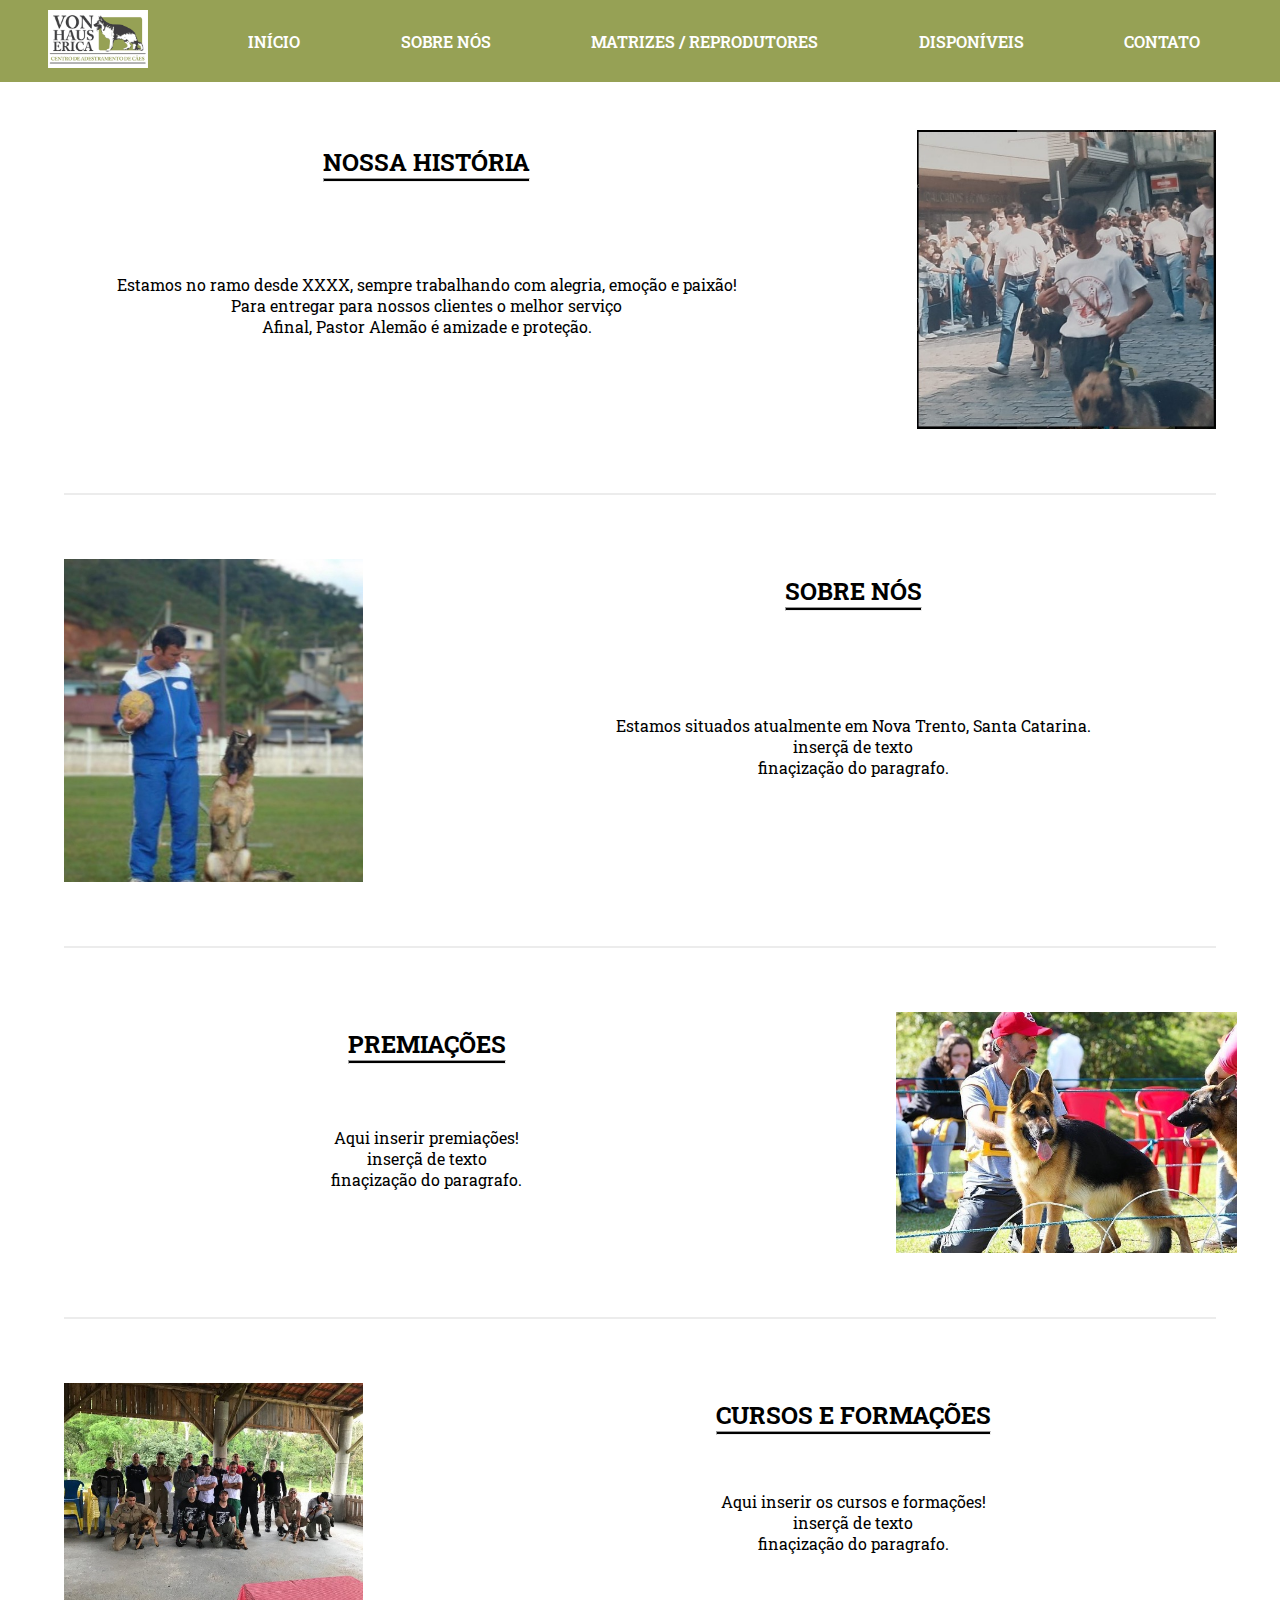
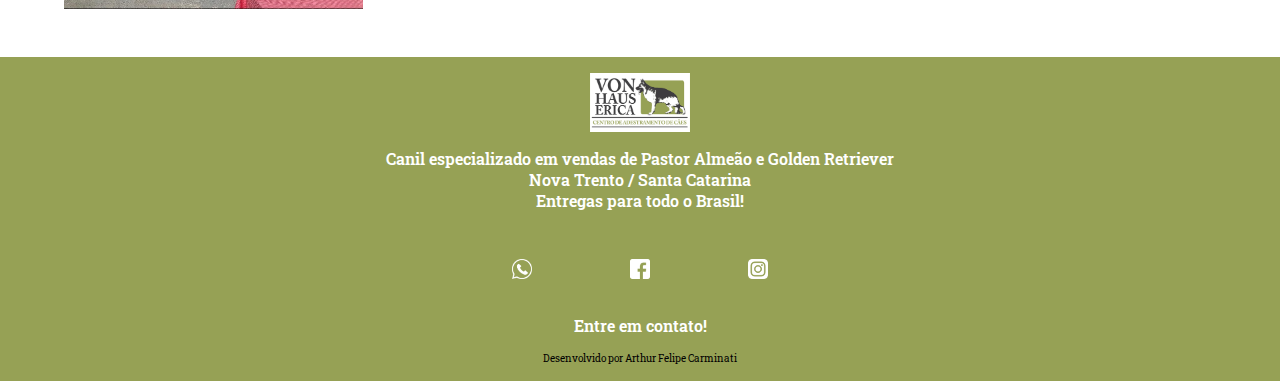
==== assets/views/about.html @ b2eb40a7 "atualização botao das sub paginas (mobile)" ====
<!DOCTYPE html>
<html lang="pt-br">
<head>
    <meta charset="UTF-8">
    <meta http-equiv="X-UA-Compatible" content="IE=edge">
    <meta name="viewport" content="width=device-width, initial-scale=1.0">
    <title>Sobre Nós - Canil Von Haus Erica</title>
    <link rel="icon" type="image/png" href="/assets/img/IconeLogoCanil.png"/>
    <link rel="stylesheet" type="text/css" href="../styles/header.css" />
    <link rel="stylesheet" type="text/css" href="../styles/footer.css" />
    <link rel="stylesheet" type="text/css" href="../styles/main.css" />

</head>
<body>
    <!-- CABEÇALHO --> 
    <header>
        <div class="cabecalho">
            <ul class="cabecalho__items">
                <li><a href="/index.html"><img src="../img/LogoHeader.png" alt="Logo Canil"></a></li>
                <li><a href="/index.html">INÍCIO</a></li>
                <li><a href="about.html">SOBRE NÓS</a></li>
                <li><a href="matrizes.html">MATRIZES / REPRODUTORES</a></li>
                <li><a href="disponiveis.html">DISPONÍVEIS</a></li>
                <li><a href="contatos.html">CONTATO</a></li>
            </ul>
        </div>
        <div class="container">
            <label for="menu">
                <img src="/assets/img/menu_hamburguer.png" alt="menu hamburguer" class="container__imagem">
            </label>
            <input type="checkbox" id="menu" class="container__botao">
            <ul class="lista-menu">
                <li class="lista-menu__item"><a href="/index.html">INÍCIO</a></li>
                <li class="lista-menu__item"><a href="/assets/views/about.html">SOBRE NÓS</a></li>
                <li class="lista-menu__item"><a href="/assets/views/matrizes.html">MATRIZES / REPRODUTORES</a></li>
                <li class="lista-menu__item"><a href="/assets/views/disponiveis.html">DISPONÍVEIS</a></li>
                <li class="lista-menu__item"><a href="/assets/views/contatos.html">CONTATO</a></li>
            </ul>
        </div>
    </header>
    <main class="about">    
        <div class="about__historia about__mobile">
            <h2 class="about__historia__titulo about__mobile__titulo">
                NOSSA HISTÓRIA
                <hr class="sublinhado">
            </h2>
            <p class="about__historia__texto about__mobile__texto">
                Estamos no ramo desde XXXX, sempre trabalhando com alegria, emoção e paixão!
                <br>Para entregar para nossos clientes o melhor serviço
                <br>Afinal, Pastor Alemão é amizade e proteção.
            </p>
            <img src="/assets/img/historia.jpeg" alt="Desfile em Blumenau">
        </div>
        <hr class="linha">
        <div class="about__sobre about__mobile">
            <h2 class="about__sobre__titulo about__mobile__titulo">
                SOBRE NÓS
                <hr class="sublinhado">
            </h2>
            <p class="about__sobre__texto about__mobile__texto">
                Estamos situados atualmente em Nova Trento, Santa Catarina.
                <br>inserçã de texto
                <br>finaçização do paragrafo.
            </p>
            <img src="/assets/img/mira.jpeg" alt="Martiarca do Canil">
        </div>
        <hr class="linha">
        <div class="about__premios about__mobile">
            <h2 class="about__premios__titulo about__mobile__titulo">
                PREMIAÇÕES
                <hr class="sublinhado">
            </h2>
            <p class="about__premios__texto about__mobile__texto">
                Aqui inserir premiações!
                <br>inserçã de texto
                <br>finaçização do paragrafo.
            </p>
            <img src="/assets/img/exposicao.jpeg" alt="Exposição de Cães">
        </div>
        <hr class="linha">
        <div class="about__formacao about__mobile">
            <h2 class="about__formacao__titulo about__mobile__titulo">
                    CURSOS E FORMAÇÕES
                    <hr class="sublinhado">
            </h2>
            <p class="about__formacao__texto about__mobile__texto">
                Aqui inserir os cursos e formações!
                <br>inserçã de texto
                <br>finaçização do paragrafo.
            </p>
            <img src="/assets/img/foramcao.jpeg" alt="Formação com a polícia">
        </div>
    </main>
    <footer class="rodape">
        <img class="rodape__logo" src="../img/LogoHeader.png" alt="Logo do Canil">
        <div class="rodape__texto">
            <p>Canil especializado em vendas de Pastor Almeão e Golden Retriever</p>
            <p>Nova Trento / Santa Catarina</p>
            <p>Entregas para todo o Brasil!</p>
        </div>
        <div>
            <ul class="rodape__contatos">
                <li><a href="https://wa.me/5547999144707"><img src="/assets/img/whatsIconWhite.png" alt="Icone WhatsApp"></a></li>
                <li><a href="https://www.facebook.com/profile.php?id=100046358114663"><img src="/assets/img/faceIconWhite.png" alt="Icone Facebook"></a></li>
                <li><a href="https://www.instagram.com/canilvonhaus_erica/"><img src="/assets/img/instaIconWhite.png" alt="Icone Facebook"></a></li>
            </ul>
        </div>
        <p class="rodape__texto">
            Entre em contato!
        </p>
        <p class="rodape__texto__dev">
            Desenvolvido por Arthur Felipe Carminati
        </p>
    </footer>
</body>
</html>
---- assets/styles/header.css ----
:root{
    --verde: #96a155;
    --verde-escuro: #315318;
    --preto: #404042;
    --branco: #ffffff;
}

* {
    margin: 0;
    padding: 0;
    text-decoration: none;
  }

.cabecalho{
    background-color: var(--verde);
    padding: 10px 0;
}

.cabecalho a {
    color: var(--branco);
    transition: color 0.5s ease;
}

.cabecalho a:hover{
    color: var(--verde-escuro);
}

.cabecalho__items{
    display: flex;
    justify-content: space-between;
    list-style-type: none;
    align-items: center;
    padding-left: 3rem;
    padding-right: 5rem;
    font-weight: 600;
    
}
.cabecalho img{
    width: 100px;
    height: auto;
}

.container{
    display: none;
}

@media (max-width: 1050px) {
    .cabecalho{
        display: none;
    }

    .container__imagem{
        padding-left: 0.7rem;
        width: 7%;
    }

    .container{
        display: block;
        background-color: var(--verde);
        padding: 10px 0;
        display: flex;
        align-items: center;
        position: relative;
    }

    .lista-menu{
        display: none;
        list-style: none;
        position: absolute;
        top: 100%;
    }

    .container__botao{
        display: none;
    }

    .container__botao:checked ~ .lista-menu{
        display: block;
    }

    .container__botao:checked ~ .container__imagem{
        background-color: var(--verde-escuro);
    }

    .lista-menu__item{
        padding: 1em;
        background-color: var(--verde);
        color: var(--branco);
    }
}
---- assets/styles/footer.css ----
:root{
    --verde: #96a155;
    --verde-escuro: #315318;
    --preto: #404042;
    --branco: #ffffff;
}

* {
    margin: 0;
    padding: 0;
    text-decoration: none;
  }

footer{
    background-color: var(--verde);
}

.rodape__logo{
    width: 100px;
    height: auto;

    display: block;
    margin: 0 auto;
    padding: 1rem 0;
}

.rodape__texto{
    color: var(--branco);
    font-weight: 600;
    text-align: center;
    padding-bottom: 1rem;
}

.rodape__texto__dev{
    font-size: 10px;
    text-align: center;
    padding-bottom: 1rem;
}

.rodape__contatos{
    display: flex;
    list-style: none;
    justify-content: space-between;
    padding: 2rem 40%;
}

.rodape__contatos img{
    width: 20px;
}
---- assets/styles/main.css ----
@import url('https://fonts.googleapis.com/css2?family=Roboto+Slab:wght@100;200;300;400;500;600&display=swap');

:root{
    --verde: #96a155;
    --verde-escuro: #315318;
    --preto: #404042;
    --branco: #ffffff;
}

* {
    margin: 0;
    padding: 0;
    text-decoration: none;
    font-family: 'Roboto Slab', serif;
  }

  .linha{
    margin: 4rem;
    height: 2px;
    border-width: 0;
    background-color: var(--preto);
    opacity: 10%;

  }

  /*Slider*/
  

  .sublinhado{
    height: 2px;
    background-color: black;
  }

  /*Inicio*/ 
  .conteudo__inicio__titulo{
    text-align: center;
    padding-top: 3rem;
  }

  .conteudo__inicio__corpo{
    text-align: center;
    padding: 1rem 10%;
  }

  .conteudo__inicio__corpo__lista{
    list-style: none;
    padding-bottom: 1rem;
    display: grid;
    grid-template-columns: repeat(3, 1fr);
    grid-auto-rows: 100px;
    text-align: center;
  }

  /*Aba contatos*/
  .conteudo__contatos__titulo{
      text-align: center;
      padding-top: 3rem;
  }

  .conteudo__contatos__corpo{
    text-align: center;
    padding: 1rem 10%;
  }

  .contatos__layout{
    display: grid;
    grid-template-columns: 1fr 2fr;
    margin: 2rem 2rem;
    justify-items: center;
  }

  .lista__contatos{
    list-style: none;
    display: flex;
    flex-direction: column;
    text-align: center;
    justify-content: center;
  }

  .lista__contatos__item{
    margin: 2rem 1rem;
  }

  .conteudo__contatos__texto__mapa{
    text-align: center;
    grid-column: 2/3;
    margin-top: 1rem;
  }

  .lista__contatos img{
    width: 1.875rem;
  }

  /*Aba Sobre o Canil*/
  .about{
    margin: 3rem 0;
  }
  /*Historia*/
  .about__historia{
    display: grid;
    grid-template-columns: 2fr 1fr;
    justify-items: center;
    margin: 1rem 0;
  }

  .about__historia__titulo{
    grid-row: 1/2;
    padding-top: 1rem;
  }

  .about__historia__texto{
    grid-row: 2/3;
    width: 85%;
    text-align: center;
  }

  .about__historia img{
    grid-row: 1/3;
    width: 70%;
  }

  /*Sobre*/
  .about__sobre{
    display: grid;
    grid-template-columns: 1fr 2fr;
    justify-items: center;
    margin: 1rem 0;
  }

  .about__sobre__titulo{
    grid-row: 1/2;
    grid-column: 2/3;
    padding-top: 1rem;
  }

  .about__sobre__texto{
    grid-row: 2/3;
    grid-column: 2/3;
    width: 85%;
    text-align: center;
  }

  .about__sobre img{
    grid-column: 1/2;
    grid-row: 1/3;
    width: 70%;
  }

  /*Premios*/
  .about__premios{
    display: grid;
    grid-template-columns: 2fr 1fr;
    justify-items: center;
    margin: 1rem 0;
  }

  .about__premios__titulo{
    grid-row: 1/2;
    padding-top: 1rem;
  }

  .about__premios__texto{
    grid-row: 2/3;
    width: 85%;
    text-align: center;
  }

  .about__premios img{
    grid-row: 1/3;
    width: 80%;;
  }

  /*Formações*/
  .about__formacao{
    display: grid;
    grid-template-columns: 1fr 2fr;
    justify-items: center;
    margin: 1rem 0;
  }

  .about__formacao__titulo{
    grid-row: 1/2;
    grid-column: 2/3;
    padding-top: 1rem;
  }

  .about__formacao__texto{
    grid-row: 2/3;
    grid-column: 2/3;
    width: 85%;
    text-align: center;
  }

  .about__formacao img{
    grid-column: 1/2;
    grid-row: 1/3;
    width: 70%;
  } 

  /*Aba FIlhotes Disponiveis*/
  .disponiveis{
    margin: 2rem 4rem;
  }

  .disponiveis__titulo{
    display: flex;
    justify-content: center;
  }

  .disponiveis__lista{
    display: flex;
    justify-content: space-between;
    list-style: none;
  }

  /*Aba Matrizes e Reprodutores*/
  .matrizes{
    margin: 0 4rem;
  }

  .mostruario__titulo{
    display: flex;
    justify-content: center;
    align-items: center;
    padding-top: 4rem;
  }

  .mostruario__lista{
    list-style: none;
    display: flex;
    justify-content: space-between;
  }

  .mostruario__lista p{
    text-align: center;
    font-weight: 600;
  }

  .mostruario__lista img{
    display: flex;
    padding: 10px;
    transition: .5s; /* Animation */
    width: 300px;
    height: 250px;
    margin: 0 auto;
    justify-content: center;
  }

  .mostruario__lista img:hover {
    transform: scale(1.1); /* (150% zoom - Note: if the zoom is too large, it will go outside of the viewport) */
  }

  @media (max-width: 1050px) {

  .linha{
    margin-top: 2rem;
    margin-bottom: 0;
  }

  /*Matrizes*/
  .matrizes{
    margin: 0 1rem;
  }

  .mostruario__lista img{
    height:60%;
    width: 55%;
  }

  .mostruario__titulo{
    flex-direction: column;
    padding-bottom: 2rem;
  }
  .mostruario__lista{
    flex-direction: column;
  }

  .mostruario__lista li{
    padding-bottom: 2rem;
  }
  
  /*About*/
  .about{
    margin-top: 0;
    margin-bottom: 3rem;
  }
  /*About_Mobile*/
  .about__mobile{
    display: grid;
    grid-template-columns: 1fr;
    grid-template-rows: 100px 1fr auto;
    align-items: center;
    margin: 0;
  }

  .about__mobile__titulo{
    grid-column: 1/2;
    grid-row: 1/2;
    padding-top: 1rem;
  }

  .about__mobile__texto{
    padding-top: 1rem;
    grid-column: 1/2;
    grid-row: 3/4;
    width: 85%;
  }

  .about__mobile img{
    grid-column: 1/2;
    grid-row: 2/3;
    width: 45%;
  } 

  /*Contatos*/
  .contatos{
    margin-bottom: 2rem;
  }

  .contatos__layout{
    margin: 0;
    grid-template-columns: 1fr;
  }

  .lista__contatos{
    flex-direction: row;
    grid-template-rows: 1/2;
  }

  .conteudo__contatos__mapa{
    grid-template-rows: 2/3;
  }

  }
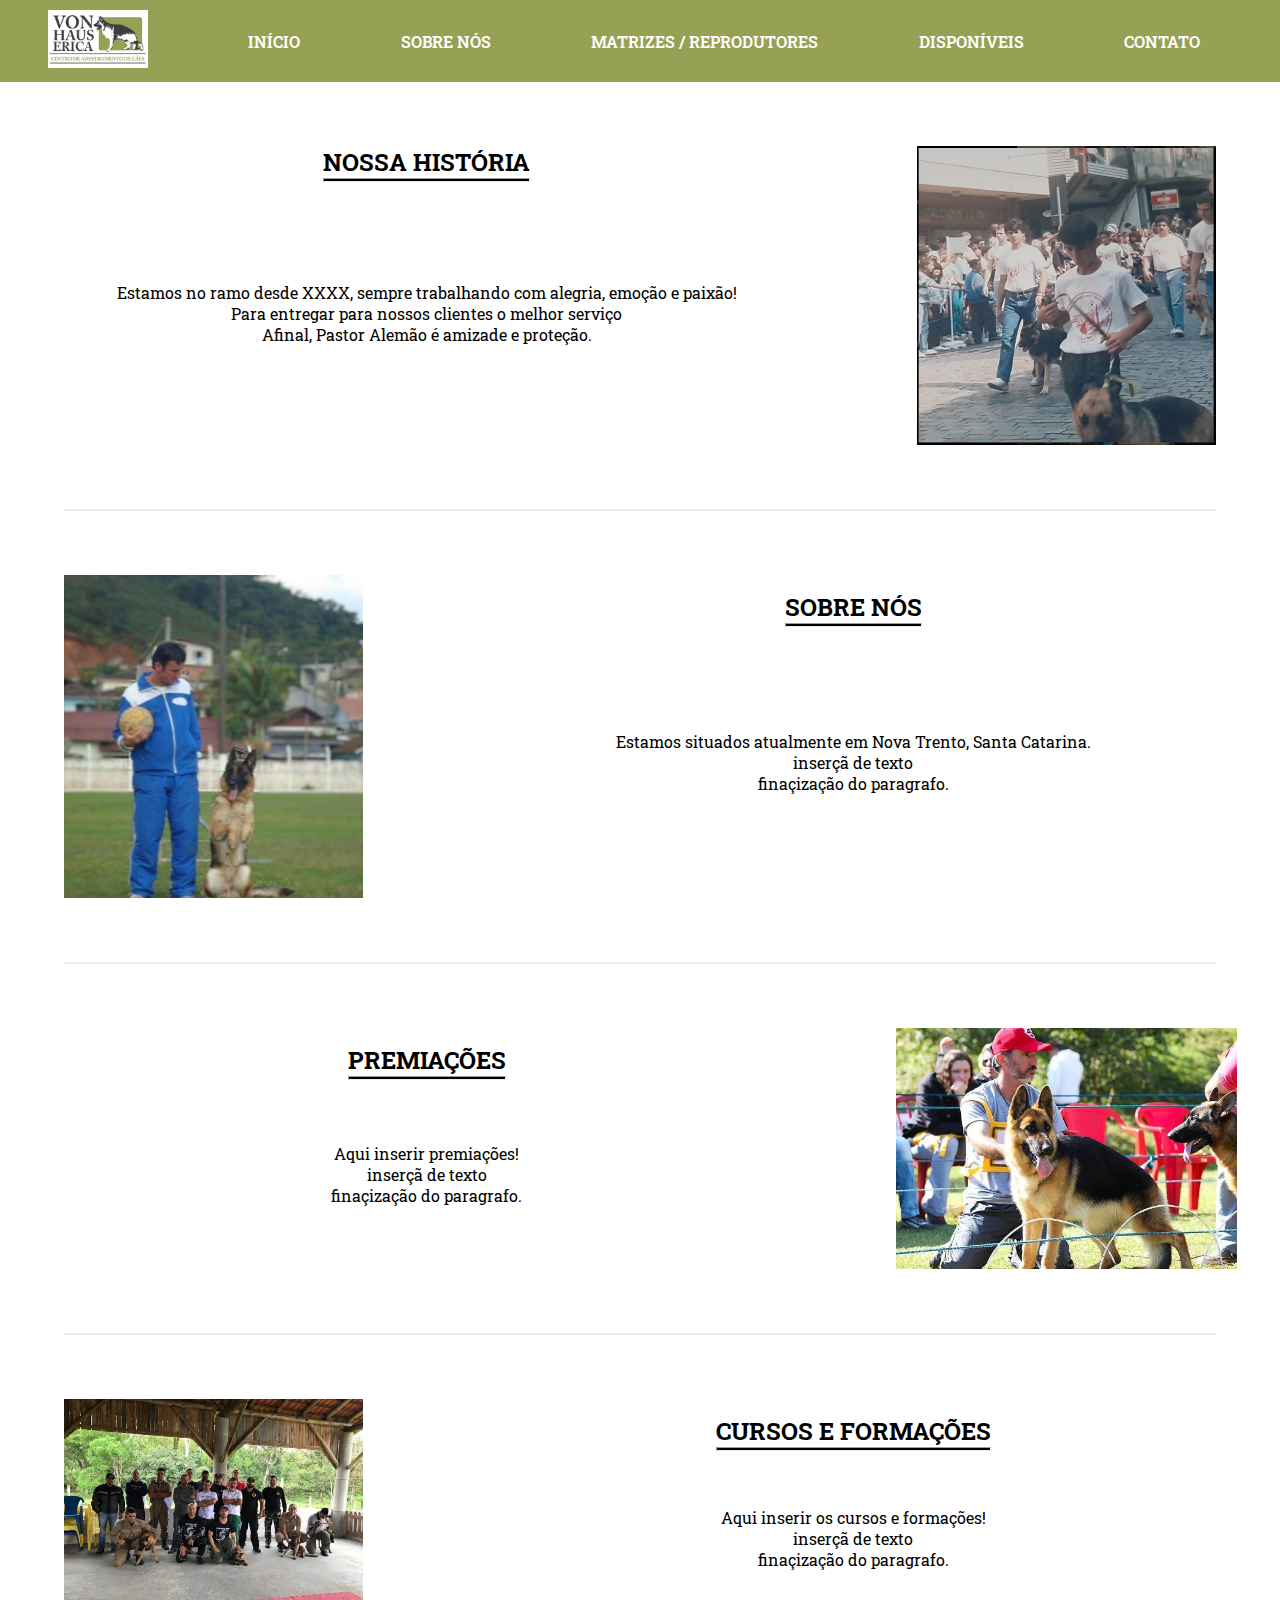
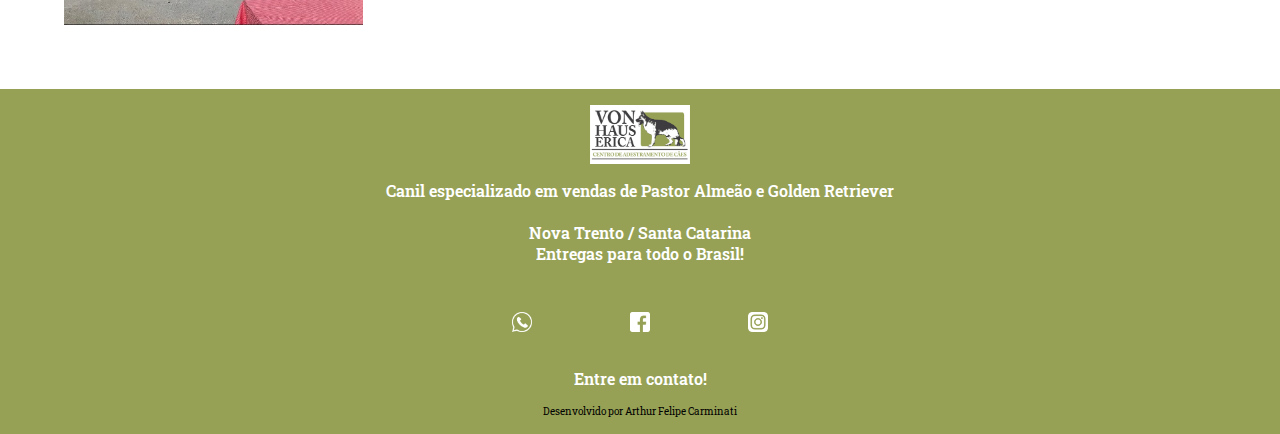
==== commit 6b8f7f0e: "Add files via upload" ====
--- a/assets/views/about.html
+++ b/assets/views/about.html
@@ -29,6 +29,8 @@
                 <img src="/assets/img/menu_hamburguer.png" alt="menu hamburguer" class="container__imagem">
             </label>
             <input type="checkbox" id="menu" class="container__botao">
+            <h1 class="container__titulo">CANIL VON HAUS ÉRICA</h1>
+            <img class="logo__mobile" src="/assets/img/IconeLogoCanil.png" alt="Logo Canil">
             <ul class="lista-menu">
                 <li class="lista-menu__item"><a href="/index.html">INÍCIO</a></li>
                 <li class="lista-menu__item"><a href="/assets/views/about.html">SOBRE NÓS</a></li>
@@ -95,6 +97,7 @@
         <img class="rodape__logo" src="../img/LogoHeader.png" alt="Logo do Canil">
         <div class="rodape__texto">
             <p>Canil especializado em vendas de Pastor Almeão e Golden Retriever</p>
+            <br>
             <p>Nova Trento / Santa Catarina</p>
             <p>Entregas para todo o Brasil!</p>
         </div>
--- a/assets/styles/header.css
+++ b/assets/styles/header.css
@@ -51,16 +51,32 @@
 
     .container__imagem{
         padding-left: 0.7rem;
-        width: 7%;
+        width: 28px;
+        height: 28px;
+    }
+
+    .container__titulo{
+        display: flex;
+        font-size: 100%;
+    }
+
+    .logo__mobile{
+        display: flex;
+        width: 10%;
+        margin-right: 0.5rem;
+        padding-right: 0.15rem;
+        background-color:var(--branco);
+        border-radius: 6px;
     }
 
     .container{
-        display: block;
+        display: flex;
         background-color: var(--verde);
         padding: 10px 0;
         display: flex;
         align-items: center;
         position: relative;
+        justify-content: space-between;
     }
 
     .lista-menu{
@@ -85,6 +101,10 @@
     .lista-menu__item{
         padding: 1em;
         background-color: var(--verde);
+    }
+
+    .lista-menu__item a {
         color: var(--branco);
+        font-weight: 600;
     }
 }--- a/assets/styles/footer.css
+++ b/assets/styles/footer.css
@@ -46,4 +46,10 @@
 
 .rodape__contatos img{
     width: 20px;
+}
+
+@media (max-width: 1050px){
+    .rodape__texto{
+        margin: 0 4rem;
+    }
 }--- a/assets/styles/main.css
+++ b/assets/styles/main.css
@@ -23,9 +23,6 @@
 
   }
 
-  /*Slider*/
-  
-
   .sublinhado{
     height: 2px;
     background-color: black;
@@ -34,7 +31,7 @@
   /*Inicio*/ 
   .conteudo__inicio__titulo{
     text-align: center;
-    padding-top: 3rem;
+    padding-top: 4rem;
   }
 
   .conteudo__inicio__corpo{
@@ -54,7 +51,7 @@
   /*Aba contatos*/
   .conteudo__contatos__titulo{
       text-align: center;
-      padding-top: 3rem;
+      padding-top: 4rem;
   }
 
   .conteudo__contatos__corpo{
@@ -93,7 +90,7 @@
 
   /*Aba Sobre o Canil*/
   .about{
-    margin: 3rem 0;
+    margin: 4rem 0;
   }
   /*Historia*/
   .about__historia{
@@ -105,7 +102,6 @@
 
   .about__historia__titulo{
     grid-row: 1/2;
-    padding-top: 1rem;
   }
 
   .about__historia__texto{
@@ -199,7 +195,7 @@
 
   /*Aba FIlhotes Disponiveis*/
   .disponiveis{
-    margin: 2rem 4rem;
+    margin: 0 2rem;
   }
 
   .disponiveis__titulo{
@@ -223,6 +219,7 @@
     justify-content: center;
     align-items: center;
     padding-top: 4rem;
+    padding-bottom: 2rem;
   }
 
   .mostruario__lista{
@@ -263,8 +260,8 @@
   }
 
   .mostruario__lista img{
-    height:60%;
-    width: 55%;
+    height:80%;
+    width: 75%;
   }
 
   .mostruario__titulo{
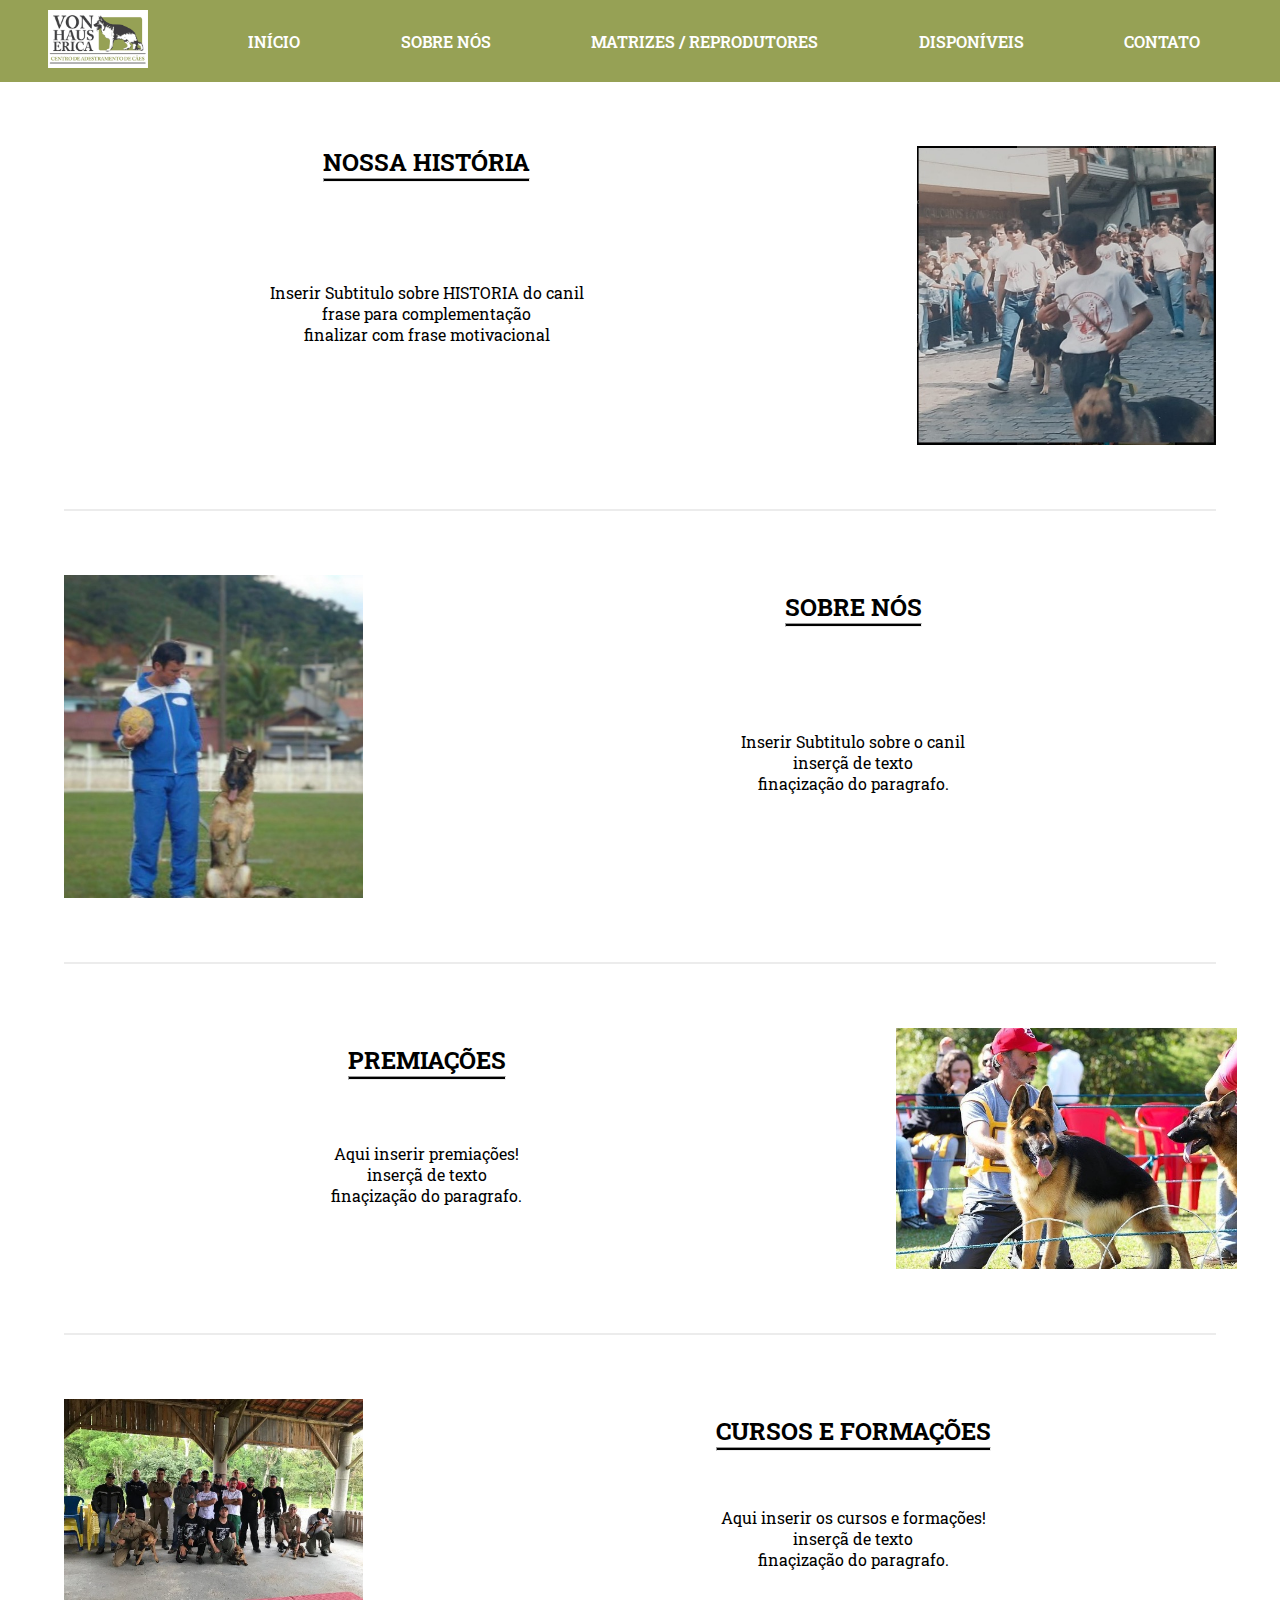
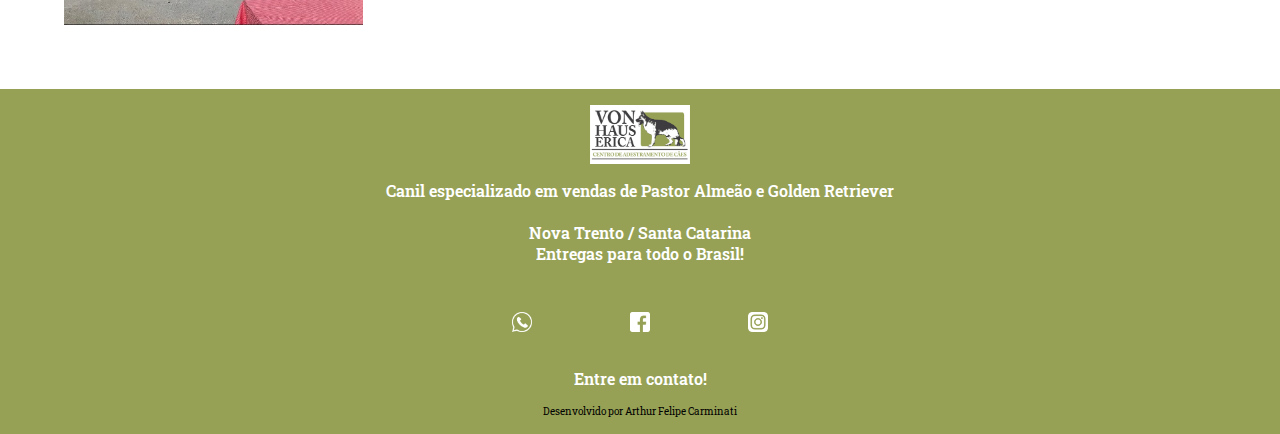
==== commit 3ddc281f: "Add files via upload" ====
--- a/assets/views/about.html
+++ b/assets/views/about.html
@@ -47,9 +47,9 @@
                 <hr class="sublinhado">
             </h2>
             <p class="about__historia__texto about__mobile__texto">
-                Estamos no ramo desde XXXX, sempre trabalhando com alegria, emoção e paixão!
-                <br>Para entregar para nossos clientes o melhor serviço
-                <br>Afinal, Pastor Alemão é amizade e proteção.
+                Inserir Subtitulo sobre HISTORIA do canil
+                <br>frase para complementação
+                <br>finalizar com frase motivacional
             </p>
             <img src="/assets/img/historia.jpeg" alt="Desfile em Blumenau">
         </div>
@@ -60,7 +60,7 @@
                 <hr class="sublinhado">
             </h2>
             <p class="about__sobre__texto about__mobile__texto">
-                Estamos situados atualmente em Nova Trento, Santa Catarina.
+                Inserir Subtitulo sobre o canil             
                 <br>inserçã de texto
                 <br>finaçização do paragrafo.
             </p>
--- a/assets/styles/main.css
+++ b/assets/styles/main.css
@@ -196,22 +196,14 @@
   /*Aba FIlhotes Disponiveis*/
   .disponiveis{
     margin: 0 2rem;
-  }
-
-  .disponiveis__titulo{
-    display: flex;
-    justify-content: center;
-  }
-
-  .disponiveis__lista{
-    display: flex;
-    justify-content: space-between;
-    list-style: none;
-  }
+    margin-bottom: 2rem;
+  }
+
 
   /*Aba Matrizes e Reprodutores*/
   .matrizes{
     margin: 0 4rem;
+    margin-bottom: 2rem;
   }
 
   .mostruario__titulo{
@@ -244,7 +236,7 @@
   }
 
   .mostruario__lista img:hover {
-    transform: scale(1.1); /* (150% zoom - Note: if the zoom is too large, it will go outside of the viewport) */
+    transform: scale(1.05);
   }
 
   @media (max-width: 1050px) {
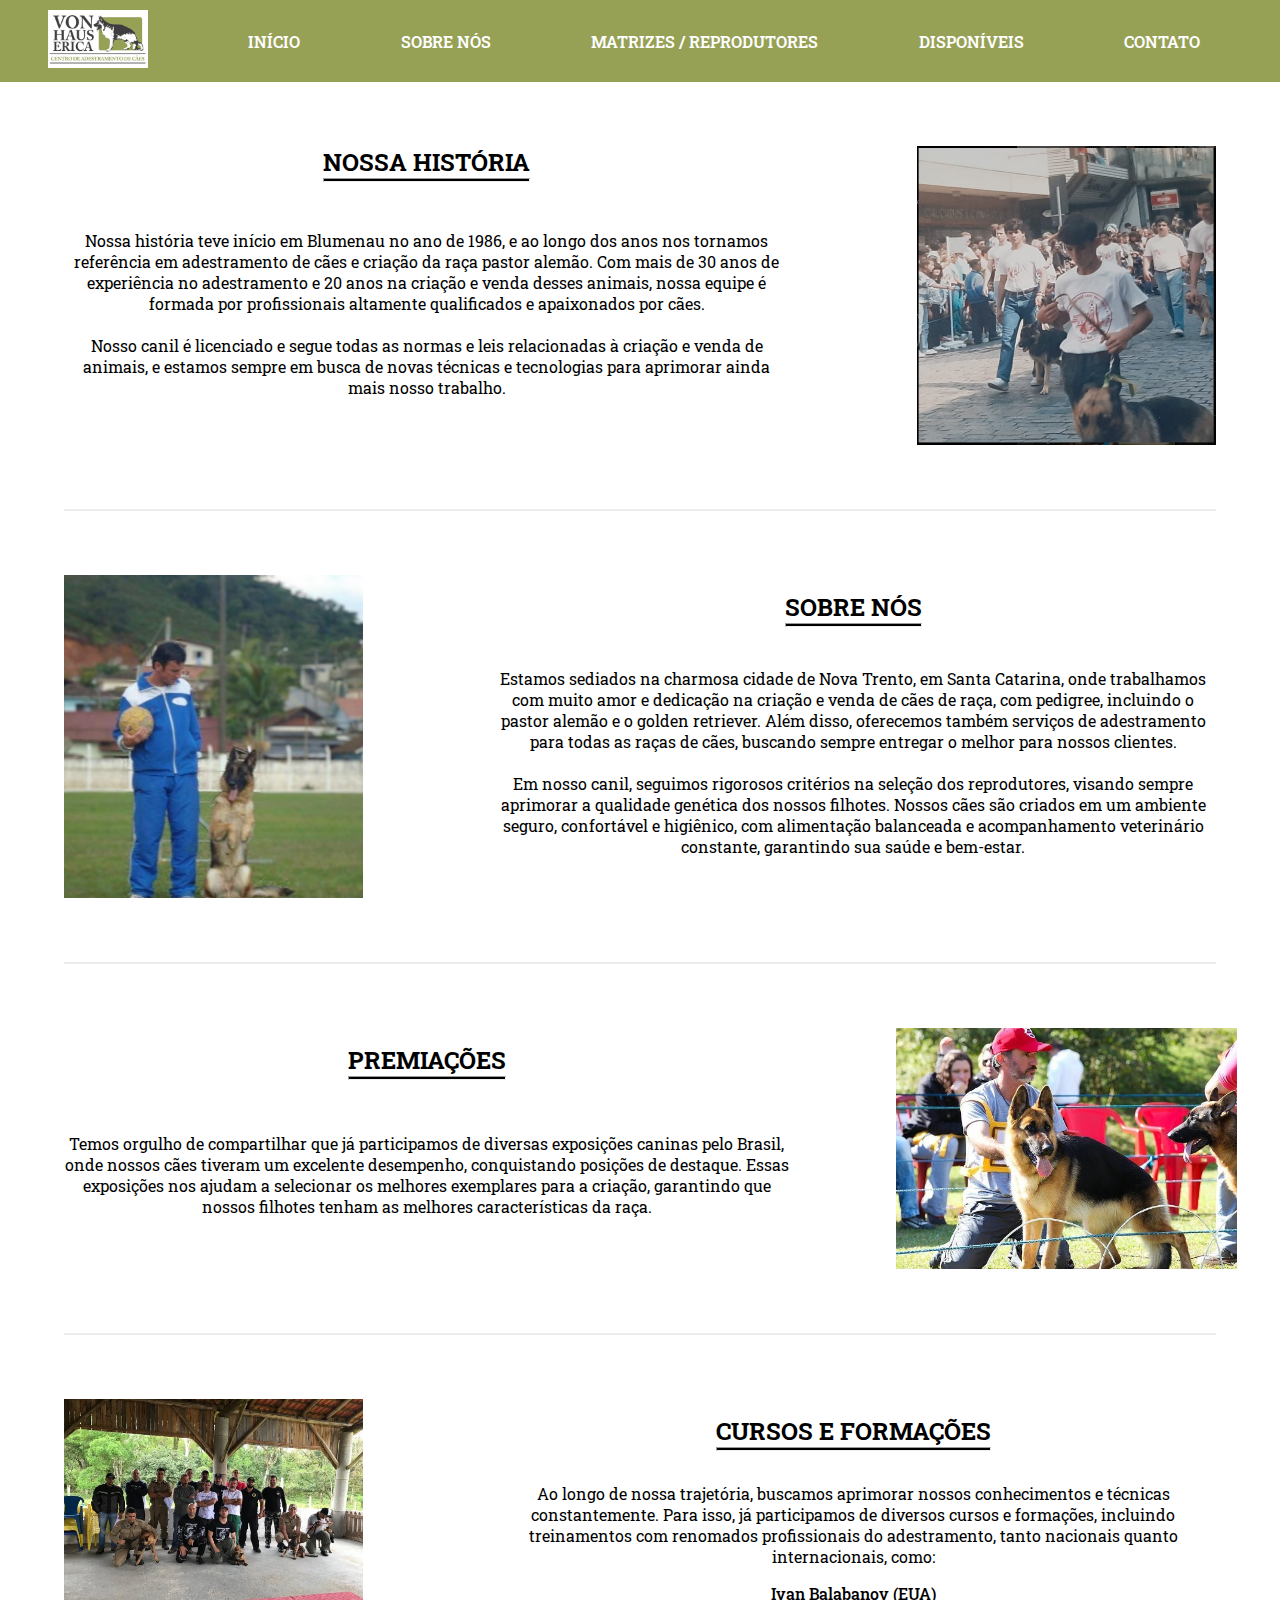
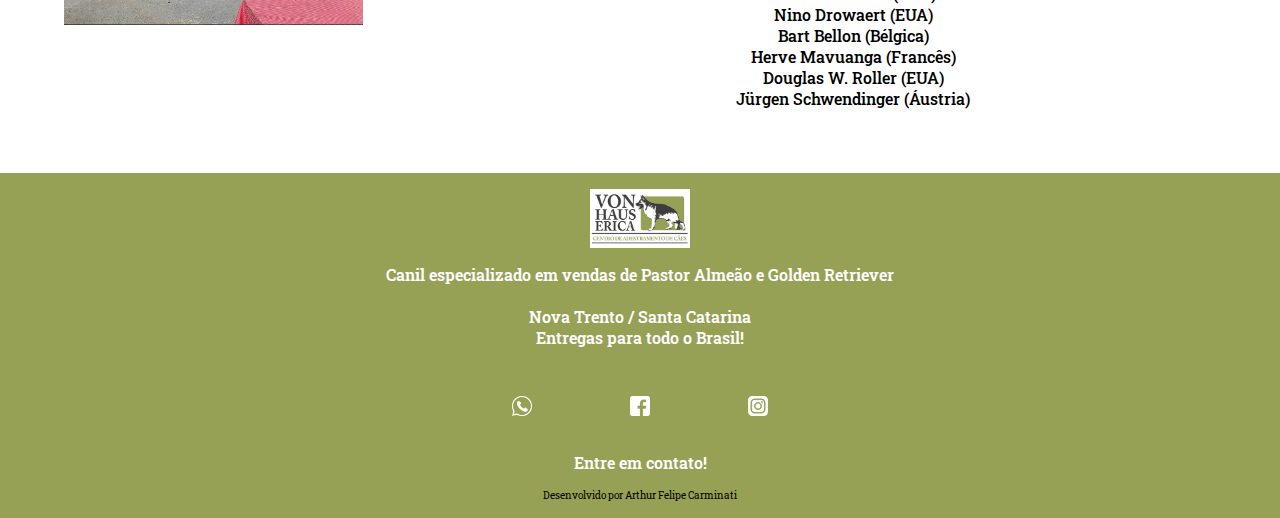
==== commit bb18c512: "Add files via upload" ====
--- a/assets/views/about.html
+++ b/assets/views/about.html
@@ -47,9 +47,9 @@
                 <hr class="sublinhado">
             </h2>
             <p class="about__historia__texto about__mobile__texto">
-                Inserir Subtitulo sobre HISTORIA do canil
-                <br>frase para complementação
-                <br>finalizar com frase motivacional
+                Nossa história teve início em Blumenau no ano de 1986, e ao longo dos anos nos tornamos referência em adestramento de cães e criação da raça pastor alemão. Com mais de 30 anos de experiência no adestramento e 20 anos na criação e venda desses animais, nossa equipe é formada por profissionais altamente qualificados e apaixonados por cães.
+                <br><br>
+                Nosso canil é licenciado e segue todas as normas e leis relacionadas à criação e venda de animais, e estamos sempre em busca de novas técnicas e tecnologias para aprimorar ainda mais nosso trabalho.
             </p>
             <img src="/assets/img/historia.jpeg" alt="Desfile em Blumenau">
         </div>
@@ -60,9 +60,9 @@
                 <hr class="sublinhado">
             </h2>
             <p class="about__sobre__texto about__mobile__texto">
-                Inserir Subtitulo sobre o canil             
-                <br>inserçã de texto
-                <br>finaçização do paragrafo.
+                Estamos sediados na charmosa cidade de Nova Trento, em Santa Catarina, onde trabalhamos com muito amor e dedicação na criação e venda de cães de raça, com pedigree, incluindo o pastor alemão e o golden retriever. Além disso, oferecemos também serviços de adestramento para todas as raças de cães, buscando sempre entregar o melhor para nossos clientes.
+                <br><br>
+                Em nosso canil, seguimos rigorosos critérios na seleção dos reprodutores, visando sempre aprimorar a qualidade genética dos nossos filhotes. Nossos cães são criados em um ambiente seguro, confortável e higiênico, com alimentação balanceada e acompanhamento veterinário constante, garantindo sua saúde e bem-estar.
             </p>
             <img src="/assets/img/mira.jpeg" alt="Martiarca do Canil">
         </div>
@@ -73,9 +73,7 @@
                 <hr class="sublinhado">
             </h2>
             <p class="about__premios__texto about__mobile__texto">
-                Aqui inserir premiações!
-                <br>inserçã de texto
-                <br>finaçização do paragrafo.
+                Temos orgulho de compartilhar que já participamos de diversas exposições caninas pelo Brasil, onde nossos cães tiveram um excelente desempenho, conquistando posições de destaque. Essas exposições nos ajudam a selecionar os melhores exemplares para a criação, garantindo que nossos filhotes tenham as melhores características da raça.
             </p>
             <img src="/assets/img/exposicao.jpeg" alt="Exposição de Cães">
         </div>
@@ -86,10 +84,16 @@
                     <hr class="sublinhado">
             </h2>
             <p class="about__formacao__texto about__mobile__texto">
-                Aqui inserir os cursos e formações!
-                <br>inserçã de texto
-                <br>finaçização do paragrafo.
+                Ao longo de nossa trajetória, buscamos aprimorar nossos conhecimentos e técnicas constantemente. Para isso, já participamos de diversos cursos e formações, incluindo treinamentos com renomados profissionais do adestramento, tanto nacionais quanto internacionais, como: 
             </p>
+            <ul class="about__formacao__lista about__mobile__lista">
+                <li>Ivan Balabanov (EUA)</li>
+                <li>Nino Drowaert (EUA)</li>
+                <li>Bart Bellon (Bélgica) </li>
+                <li>Herve Mavuanga (Francês) </li>
+                <li>Douglas W. Roller (EUA)</li>
+                <li>Jürgen Schwendinger (Áustria)</li>
+            </ul>
             <img src="/assets/img/foramcao.jpeg" alt="Formação com a polícia">
         </div>
     </main>
--- a/assets/styles/header.css
+++ b/assets/styles/header.css
@@ -58,6 +58,7 @@
     .container__titulo{
         display: flex;
         font-size: 100%;
+        color: var(--branco);
     }
 
     .logo__mobile{
--- a/assets/styles/footer.css
+++ b/assets/styles/footer.css
@@ -52,4 +52,10 @@
     .rodape__texto{
         margin: 0 4rem;
     }
+
+    .rodape__contatos{
+        
+        padding: 2rem 30%;
+    }
+
 }--- a/assets/styles/main.css
+++ b/assets/styles/main.css
@@ -29,203 +29,19 @@
   }
 
   /*Inicio*/ 
-  .conteudo__inicio__titulo{
-    text-align: center;
-    padding-top: 4rem;
-  }
-
-  .conteudo__inicio__corpo{
-    text-align: center;
-    padding: 1rem 10%;
-  }
-
-  .conteudo__inicio__corpo__lista{
+
+  .inicio__filhotes{
+    padding: 0 4rem 2rem 4rem;
+  }
+
+  .mostruario__lista__inicio{
     list-style: none;
-    padding-bottom: 1rem;
-    display: grid;
-    grid-template-columns: repeat(3, 1fr);
-    grid-auto-rows: 100px;
-    text-align: center;
-  }
-
-  /*Aba contatos*/
-  .conteudo__contatos__titulo{
-      text-align: center;
-      padding-top: 4rem;
-  }
-
-  .conteudo__contatos__corpo{
-    text-align: center;
-    padding: 1rem 10%;
-  }
-
-  .contatos__layout{
-    display: grid;
-    grid-template-columns: 1fr 2fr;
-    margin: 2rem 2rem;
-    justify-items: center;
-  }
-
-  .lista__contatos{
-    list-style: none;
-    display: flex;
-    flex-direction: column;
-    text-align: center;
-    justify-content: center;
-  }
-
-  .lista__contatos__item{
-    margin: 2rem 1rem;
-  }
-
-  .conteudo__contatos__texto__mapa{
-    text-align: center;
-    grid-column: 2/3;
-    margin-top: 1rem;
-  }
-
-  .lista__contatos img{
-    width: 1.875rem;
-  }
-
-  /*Aba Sobre o Canil*/
-  .about{
-    margin: 4rem 0;
-  }
-  /*Historia*/
-  .about__historia{
-    display: grid;
-    grid-template-columns: 2fr 1fr;
-    justify-items: center;
-    margin: 1rem 0;
-  }
-
-  .about__historia__titulo{
-    grid-row: 1/2;
-  }
-
-  .about__historia__texto{
-    grid-row: 2/3;
-    width: 85%;
-    text-align: center;
-  }
-
-  .about__historia img{
-    grid-row: 1/3;
-    width: 70%;
-  }
-
-  /*Sobre*/
-  .about__sobre{
-    display: grid;
-    grid-template-columns: 1fr 2fr;
-    justify-items: center;
-    margin: 1rem 0;
-  }
-
-  .about__sobre__titulo{
-    grid-row: 1/2;
-    grid-column: 2/3;
-    padding-top: 1rem;
-  }
-
-  .about__sobre__texto{
-    grid-row: 2/3;
-    grid-column: 2/3;
-    width: 85%;
-    text-align: center;
-  }
-
-  .about__sobre img{
-    grid-column: 1/2;
-    grid-row: 1/3;
-    width: 70%;
-  }
-
-  /*Premios*/
-  .about__premios{
-    display: grid;
-    grid-template-columns: 2fr 1fr;
-    justify-items: center;
-    margin: 1rem 0;
-  }
-
-  .about__premios__titulo{
-    grid-row: 1/2;
-    padding-top: 1rem;
-  }
-
-  .about__premios__texto{
-    grid-row: 2/3;
-    width: 85%;
-    text-align: center;
-  }
-
-  .about__premios img{
-    grid-row: 1/3;
-    width: 80%;;
-  }
-
-  /*Formações*/
-  .about__formacao{
-    display: grid;
-    grid-template-columns: 1fr 2fr;
-    justify-items: center;
-    margin: 1rem 0;
-  }
-
-  .about__formacao__titulo{
-    grid-row: 1/2;
-    grid-column: 2/3;
-    padding-top: 1rem;
-  }
-
-  .about__formacao__texto{
-    grid-row: 2/3;
-    grid-column: 2/3;
-    width: 85%;
-    text-align: center;
-  }
-
-  .about__formacao img{
-    grid-column: 1/2;
-    grid-row: 1/3;
-    width: 70%;
-  } 
-
-  /*Aba FIlhotes Disponiveis*/
-  .disponiveis{
-    margin: 0 2rem;
-    margin-bottom: 2rem;
-  }
-
-
-  /*Aba Matrizes e Reprodutores*/
-  .matrizes{
-    margin: 0 4rem;
-    margin-bottom: 2rem;
-  }
-
-  .mostruario__titulo{
-    display: flex;
-    justify-content: center;
-    align-items: center;
-    padding-top: 4rem;
-    padding-bottom: 2rem;
-  }
-
-  .mostruario__lista{
-    list-style: none;
     display: flex;
     justify-content: space-between;
-  }
-
-  .mostruario__lista p{
-    text-align: center;
-    font-weight: 600;
-  }
-
-  .mostruario__lista img{
+    flex-wrap: wrap;
+  }
+
+  .mostruario__lista__inicio img{
     display: flex;
     padding: 10px;
     transition: .5s; /* Animation */
@@ -233,10 +49,272 @@
     height: 250px;
     margin: 0 auto;
     justify-content: center;
+    border-radius: 24px;
+    flex-wrap: wrap;
+  }
+
+  .mostruario__lista__inicio img:hover {
+    transform: scale(1.05);
+  }
+  
+  .conteudo__inicio__titulo{
+    text-align: center;
+    padding-top: 4rem;
+    text-decoration: overline black;
+  }
+
+  .conteudo__inicio__corpo{
+    text-align: center;
+    padding: 1rem 10%;
+  }
+
+  .conteudo__inicio__corpo__lista{
+    list-style: none;
+    padding-bottom: 1rem;
+    display: grid;
+    grid-template-columns: repeat(3, 1fr);
+    grid-auto-rows: 100px;
+    text-align: center;
+  }
+
+  .inicio__sonhos{
+    display: grid;
+    justify-items: center;
+    grid-template-columns: 1fr 1fr;
+  }
+
+  .inicio__sonhos__titulo{
+    text-decoration: overline black;
+    grid-column: 1/3;
+    grid-row: 1/2;
+    padding-bottom: 2rem;
+  }
+
+  .inicio__sonhos__texto{
+    grid-column: 1/2;
+    grid-row: 2/3;
+    width: 70%;
+    text-align: center;
+    padding-top: 2rem;
+  }
+
+  .imagem__inicio__sonhos{
+    width: 300px;
+    grid-column: 2/3;
+    grid-row: 2/3;
+    border-radius: 5%;
+  }
+
+  .inicio__caes{
+    margin: 0 4rem 2rem 4rem;
+  }
+
+  /*Aba contatos*/
+  .conteudo__contatos__titulo{
+      text-align: center;
+      padding-top: 4rem;
+      text-decoration: overline black;
+  }
+
+  .conteudo__contatos__corpo{
+    text-align: center;
+    padding: 1rem 10%;
+  }
+
+  .contatos__layout{
+    display: grid;
+    grid-template-columns: 1fr 2fr;
+    margin: 2rem 2rem;
+    justify-items: center;
+  }
+
+  .lista__contatos{
+    list-style: none;
+    display: flex;
+    flex-direction: column;
+    text-align: center;
+    justify-content: center;
+  }
+
+  .lista__contatos__item{
+    margin: 2rem 1rem;
+  }
+
+  .conteudo__contatos__texto__mapa{
+    text-align: center;
+    grid-column: 2/3;
+    margin-top: 1rem;
+  }
+
+  .lista__contatos img{
+    width: 1.875rem;
+  }
+
+  /*Aba Sobre o Canil*/
+  .about{
+    margin: 4rem 0;
+  }
+  /*Historia*/
+  .about__historia{
+    display: grid;
+    grid-template-columns: 2fr 1fr;
+    justify-items: center;
+    margin: 1rem 0;
+  }
+
+  .about__historia__titulo{
+    grid-row: 1/2;
+  }
+
+  .about__historia__texto{
+    grid-row: 2/3;
+    width: 85%;
+    text-align: center;
+  }
+
+  .about__historia img{
+    grid-row: 1/3;
+    width: 70%;
+  }
+
+  /*Sobre*/
+  .about__sobre{
+    display: grid;
+    grid-template-columns: 1fr 2fr;
+    justify-items: center;
+    margin: 1rem 0;
+  }
+
+  .about__sobre__titulo{
+    grid-row: 1/2;
+    grid-column: 2/3;
+    padding-top: 1rem;
+  }
+
+  .about__sobre__texto{
+    grid-row: 2/3;
+    grid-column: 2/3;
+    width: 85%;
+    text-align: center;
+  }
+
+  .about__sobre img{
+    grid-column: 1/2;
+    grid-row: 1/3;
+    width: 70%;
+  }
+
+  /*Premios*/
+  .about__premios{
+    display: grid;
+    grid-template-columns: 2fr 1fr;
+    justify-items: center;
+    margin: 1rem 0;
+  }
+
+  .about__premios__titulo{
+    grid-row: 1/2;
+    padding-top: 1rem;
+  }
+
+  .about__premios__texto{
+    grid-row: 2/3;
+    width: 85%;
+    text-align: center;
+  }
+
+  .about__premios img{
+    grid-row: 1/3;
+    width: 80%;;
+  }
+
+  /*Formações*/
+  .about__formacao{
+    display: grid;
+    grid-template-columns: 1fr 2fr;
+    justify-items: center;
+    margin: 1rem 0;
+  }
+
+  .about__formacao__titulo{
+    grid-row: 1/2;
+    grid-column: 2/3;
+    padding-top: 1rem;
+  }
+
+  .about__formacao__texto{
+    padding-top: 2rem;
+    grid-row: 2/3;
+    grid-column: 2/3;
+    width: 85%;
+    text-align: center;
+  }
+
+  .about__formacao img{
+    grid-column: 1/2;
+    grid-row: 1/4;
+    width: 70%;
+  } 
+
+  .about__formacao__lista{
+    padding-top: 1rem;
+    grid-row: 3/4;
+    grid-column: 2/3;
+    text-align: center;
+    list-style: none;
+    font-weight: 500;
+  }
+
+  /*Aba FIlhotes Disponiveis*/
+  .disponiveis{
+    margin: 0 4rem;
+    margin-bottom: 2rem;
+  }
+
+
+  /*Aba Matrizes e Reprodutores*/
+  .matrizes{
+    margin: 0 4rem;
+    margin-bottom: 2rem;
+  }
+
+  .mostruario__titulo{
+    display: flex;
+    justify-content: center;
+    align-items: center;
+    padding-top: 4rem;
+    padding-bottom: 2rem;
+    text-decoration: overline black;
+  }
+
+  .mostruario__lista{
+    list-style: none;
+    display: flex;
+    justify-content: space-between;
+  }
+
+  .mostruario__lista p{
+    text-align: center;
+    font-weight: 600;
+  }
+
+  .mostruario__lista img{
+    display: flex;
+    padding: 10px;
+    transition: .5s; /* Animation */
+    width: 300px;
+    height: 250px;
+    margin: 0 auto;
+    justify-content: center;
+    border-radius: 24px;
   }
 
   .mostruario__lista img:hover {
     transform: scale(1.05);
+  }
+
+  .reprodutores{
+    margin: 0 10rem;
   }
 
   @media (max-width: 1050px) {
@@ -244,6 +322,30 @@
   .linha{
     margin-top: 2rem;
     margin-bottom: 0;
+  }
+  /*Matrizes*/
+  .inicio__sonhos{
+    grid-template-columns: 1fr;
+  }
+
+  .inicio__sonhos__titulo{
+    grid-row: 1/2;
+    grid-column: 1/2;
+    padding-bottom: 1rem;
+  }
+
+  .inicio__sonhos__texto{
+    grid-row: 2/3;
+    grid-column: 1/2;
+    width: 80%;
+    text-align: center;
+    padding-top: 0;
+  }
+
+  .imagem__inicio__sonhos{
+    padding-top: 1rem;
+    grid-row: 3/4;
+    grid-column: 1/2;
   }
 
   /*Matrizes*/
@@ -295,6 +397,11 @@
     width: 85%;
   }
 
+  .about__mobile__lista{
+    grid-column: 1/2;
+    grid-row: 4/5;
+  }
+
   .about__mobile img{
     grid-column: 1/2;
     grid-row: 2/3;
@@ -320,4 +427,8 @@
     grid-template-rows: 2/3;
   }
 
+  .reprodutores{
+    margin: 0;
+  }
+
   }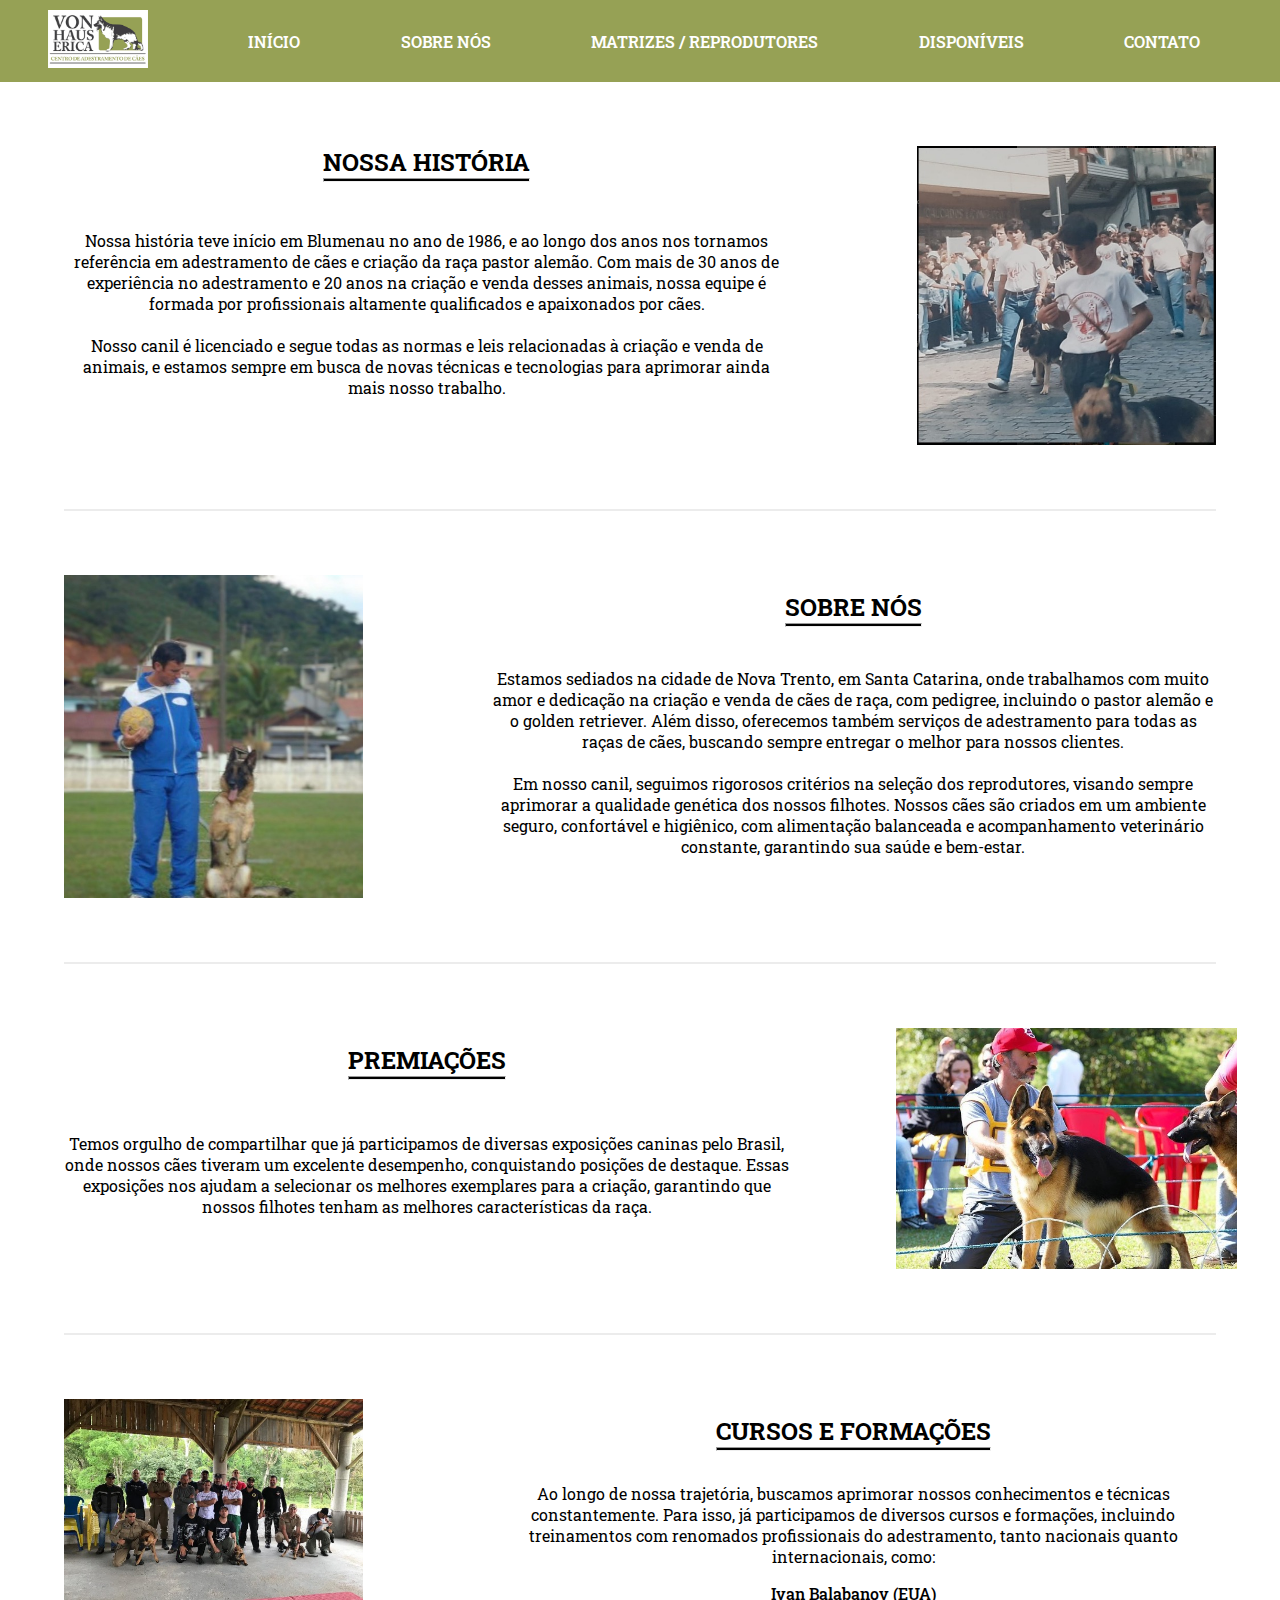
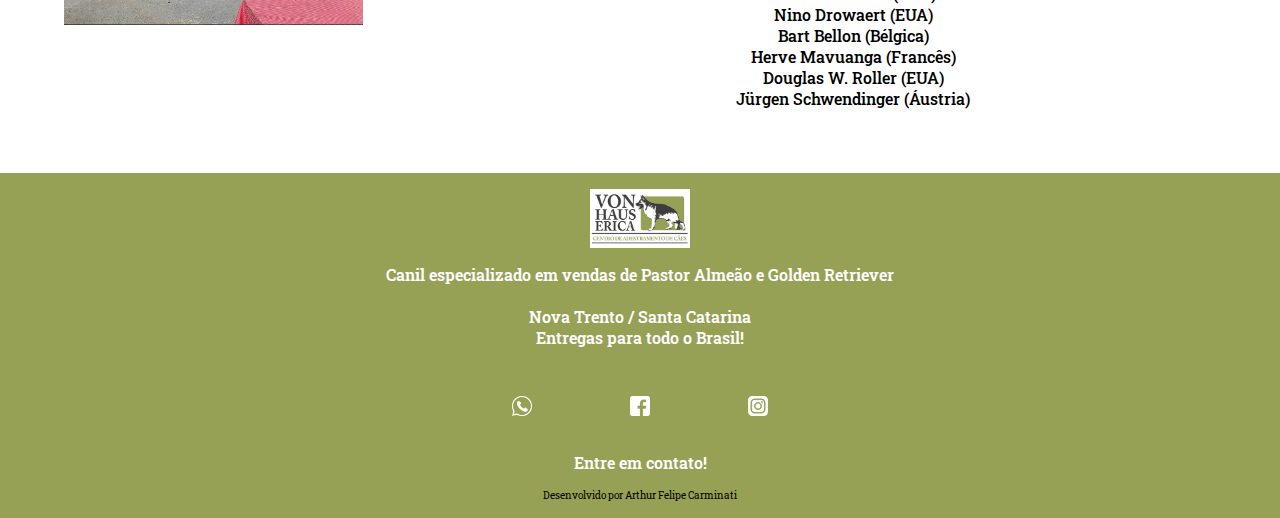
==== commit a26a17c9: "Update about.html" ====
--- a/assets/views/about.html
+++ b/assets/views/about.html
@@ -60,7 +60,7 @@
                 <hr class="sublinhado">
             </h2>
             <p class="about__sobre__texto about__mobile__texto">
-                Estamos sediados na charmosa cidade de Nova Trento, em Santa Catarina, onde trabalhamos com muito amor e dedicação na criação e venda de cães de raça, com pedigree, incluindo o pastor alemão e o golden retriever. Além disso, oferecemos também serviços de adestramento para todas as raças de cães, buscando sempre entregar o melhor para nossos clientes.
+                Estamos sediados na cidade de Nova Trento, em Santa Catarina, onde trabalhamos com muito amor e dedicação na criação e venda de cães de raça, com pedigree, incluindo o pastor alemão e o golden retriever. Além disso, oferecemos também serviços de adestramento para todas as raças de cães, buscando sempre entregar o melhor para nossos clientes.
                 <br><br>
                 Em nosso canil, seguimos rigorosos critérios na seleção dos reprodutores, visando sempre aprimorar a qualidade genética dos nossos filhotes. Nossos cães são criados em um ambiente seguro, confortável e higiênico, com alimentação balanceada e acompanhamento veterinário constante, garantindo sua saúde e bem-estar.
             </p>
@@ -120,4 +120,4 @@
         </p>
     </footer>
 </body>
-</html>+</html>
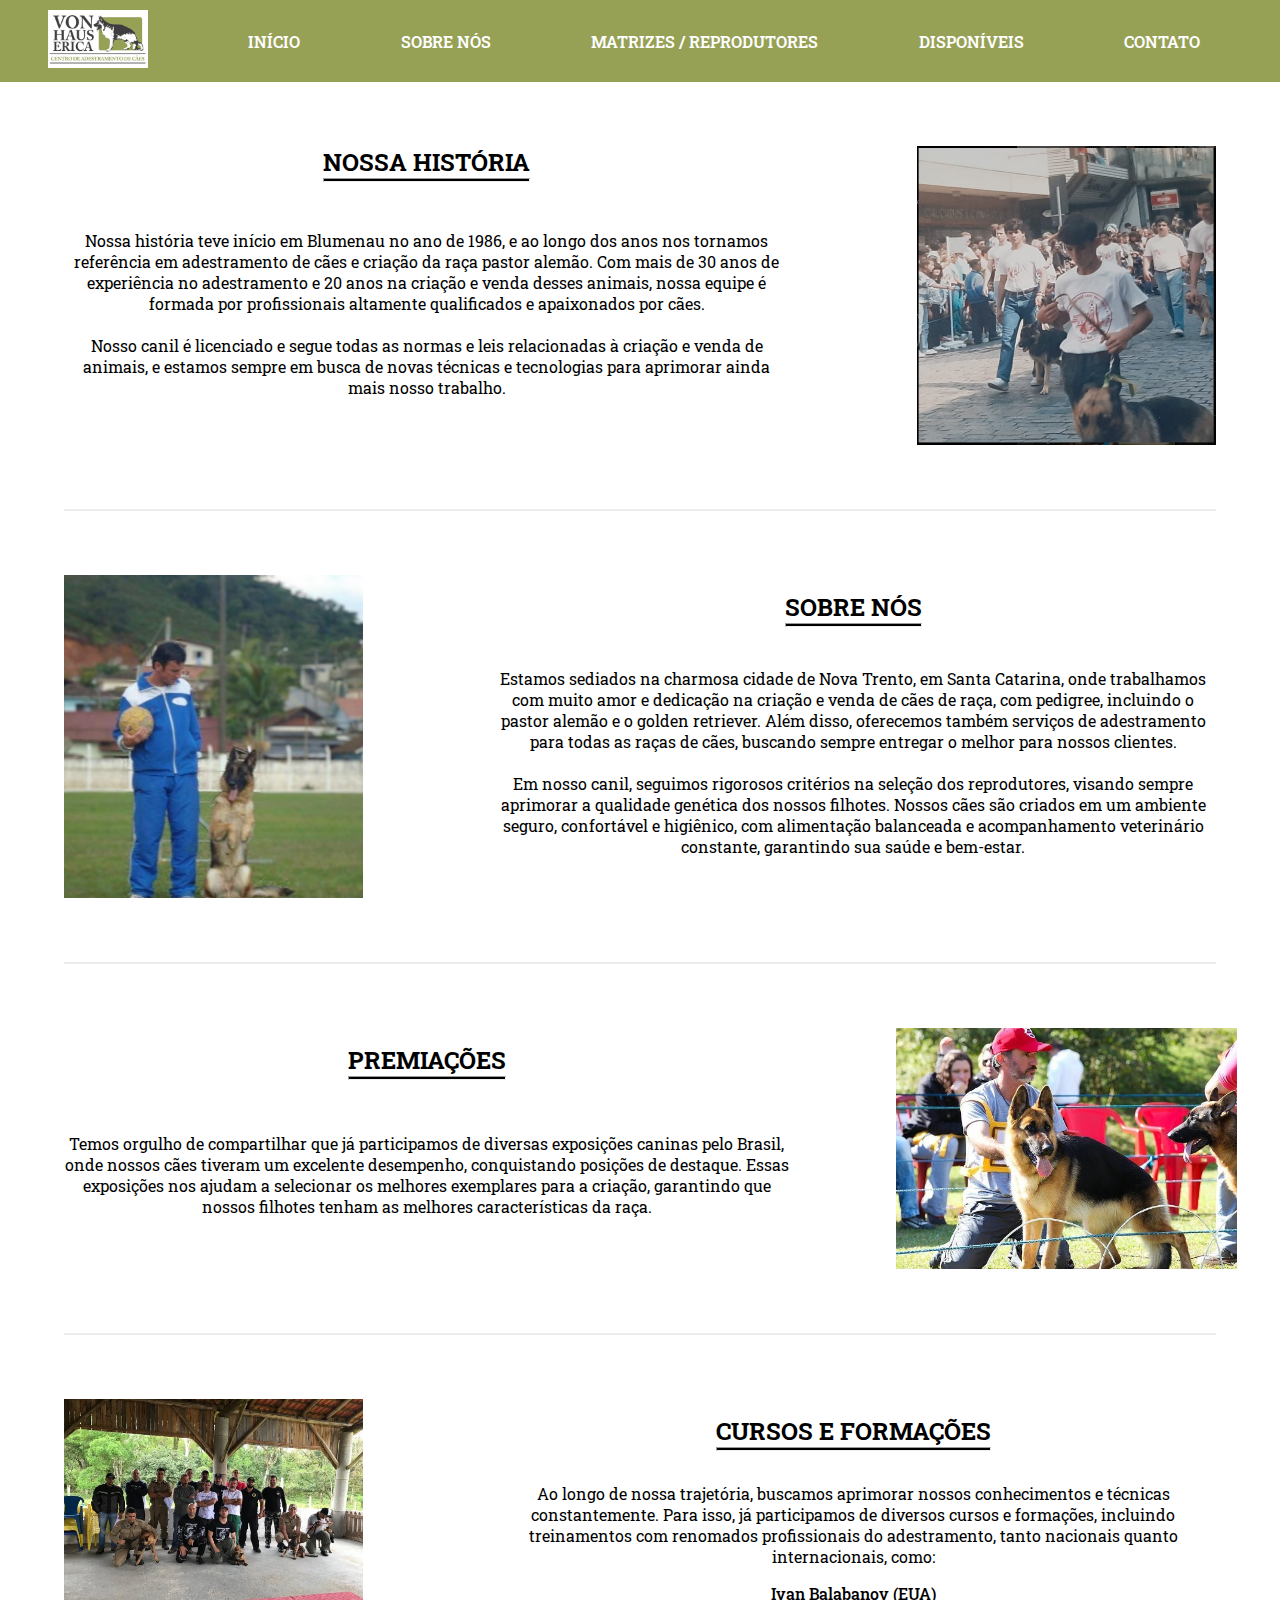
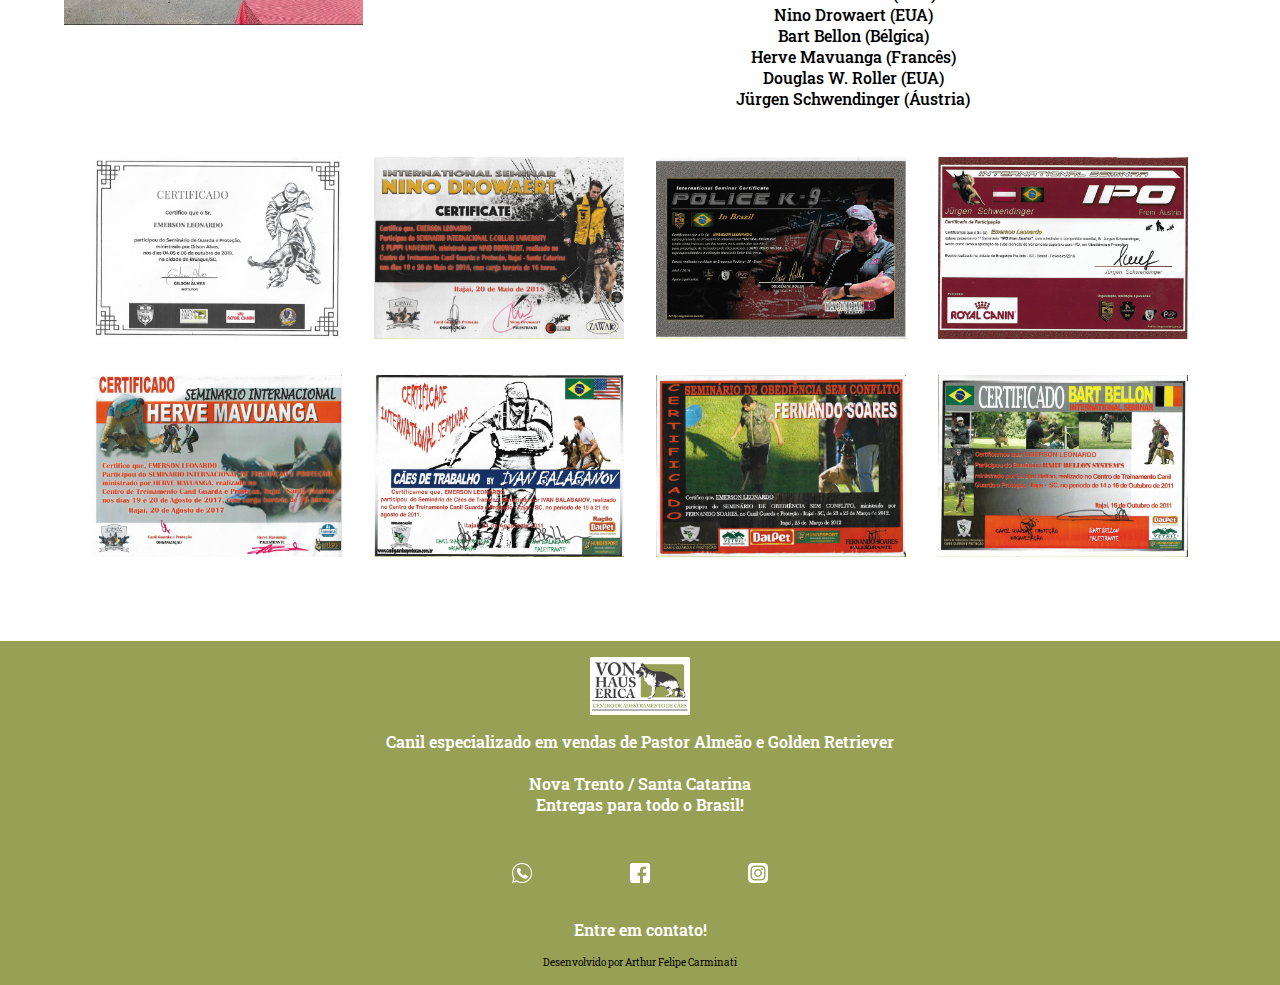
==== commit 6da2a295: "Add files via upload" ====
--- a/assets/views/about.html
+++ b/assets/views/about.html
@@ -60,7 +60,7 @@
                 <hr class="sublinhado">
             </h2>
             <p class="about__sobre__texto about__mobile__texto">
-                Estamos sediados na cidade de Nova Trento, em Santa Catarina, onde trabalhamos com muito amor e dedicação na criação e venda de cães de raça, com pedigree, incluindo o pastor alemão e o golden retriever. Além disso, oferecemos também serviços de adestramento para todas as raças de cães, buscando sempre entregar o melhor para nossos clientes.
+                Estamos sediados na charmosa cidade de Nova Trento, em Santa Catarina, onde trabalhamos com muito amor e dedicação na criação e venda de cães de raça, com pedigree, incluindo o pastor alemão e o golden retriever. Além disso, oferecemos também serviços de adestramento para todas as raças de cães, buscando sempre entregar o melhor para nossos clientes.
                 <br><br>
                 Em nosso canil, seguimos rigorosos critérios na seleção dos reprodutores, visando sempre aprimorar a qualidade genética dos nossos filhotes. Nossos cães são criados em um ambiente seguro, confortável e higiênico, com alimentação balanceada e acompanhamento veterinário constante, garantindo sua saúde e bem-estar.
             </p>
@@ -96,6 +96,18 @@
             </ul>
             <img src="/assets/img/foramcao.jpeg" alt="Formação com a polícia">
         </div>
+        <div class="certificados">
+            <ul class="certificados__lista">
+                <li><img src="/assets/img/certificado1.jpeg" alt="certidicado"></li>
+                <li><img src="/assets/img/certificado2.jpeg" alt="certidicado"></li>
+                <li><img src="/assets/img/certificado3.jpeg" alt="certidicado"></li>
+                <li><img src="/assets/img/certificado4.jpeg" alt="certidicado"></li>
+                <li><img src="/assets/img/certificado5.jpeg" alt="certidicado"></li>
+                <li><img src="/assets/img/certificado6.jpeg" alt="certidicado"></li>
+                <li><img src="/assets/img/certificado7.jpeg" alt="certidicado"></li>
+                <li><img src="/assets/img/certificado8.jpeg" alt="certidicado"></li>
+            </ul>
+        </div>
     </main>
     <footer class="rodape">
         <img class="rodape__logo" src="../img/LogoHeader.png" alt="Logo do Canil">
@@ -120,4 +132,4 @@
         </p>
     </footer>
 </body>
-</html>
+</html>--- a/assets/styles/main.css
+++ b/assets/styles/main.css
@@ -265,6 +265,24 @@
     font-weight: 500;
   }
 
+  .certificados{
+    margin: 2rem 1rem 0 1rem;
+    display: flex;
+  }
+
+  .certificados__lista{
+    display: flex;
+    list-style: none;
+    justify-content: space-between;
+    flex-wrap: wrap;
+    justify-content: center;
+  }
+
+  .certificados__lista img{
+    padding: 1rem;
+    width: 250px;
+  }
+
   /*Aba FIlhotes Disponiveis*/
   .disponiveis{
     margin: 0 4rem;
@@ -408,6 +426,10 @@
     width: 45%;
   } 
 
+  .certificados__lista img{
+    width: 150px;
+  }
+
   /*Contatos*/
   .contatos{
     margin-bottom: 2rem;
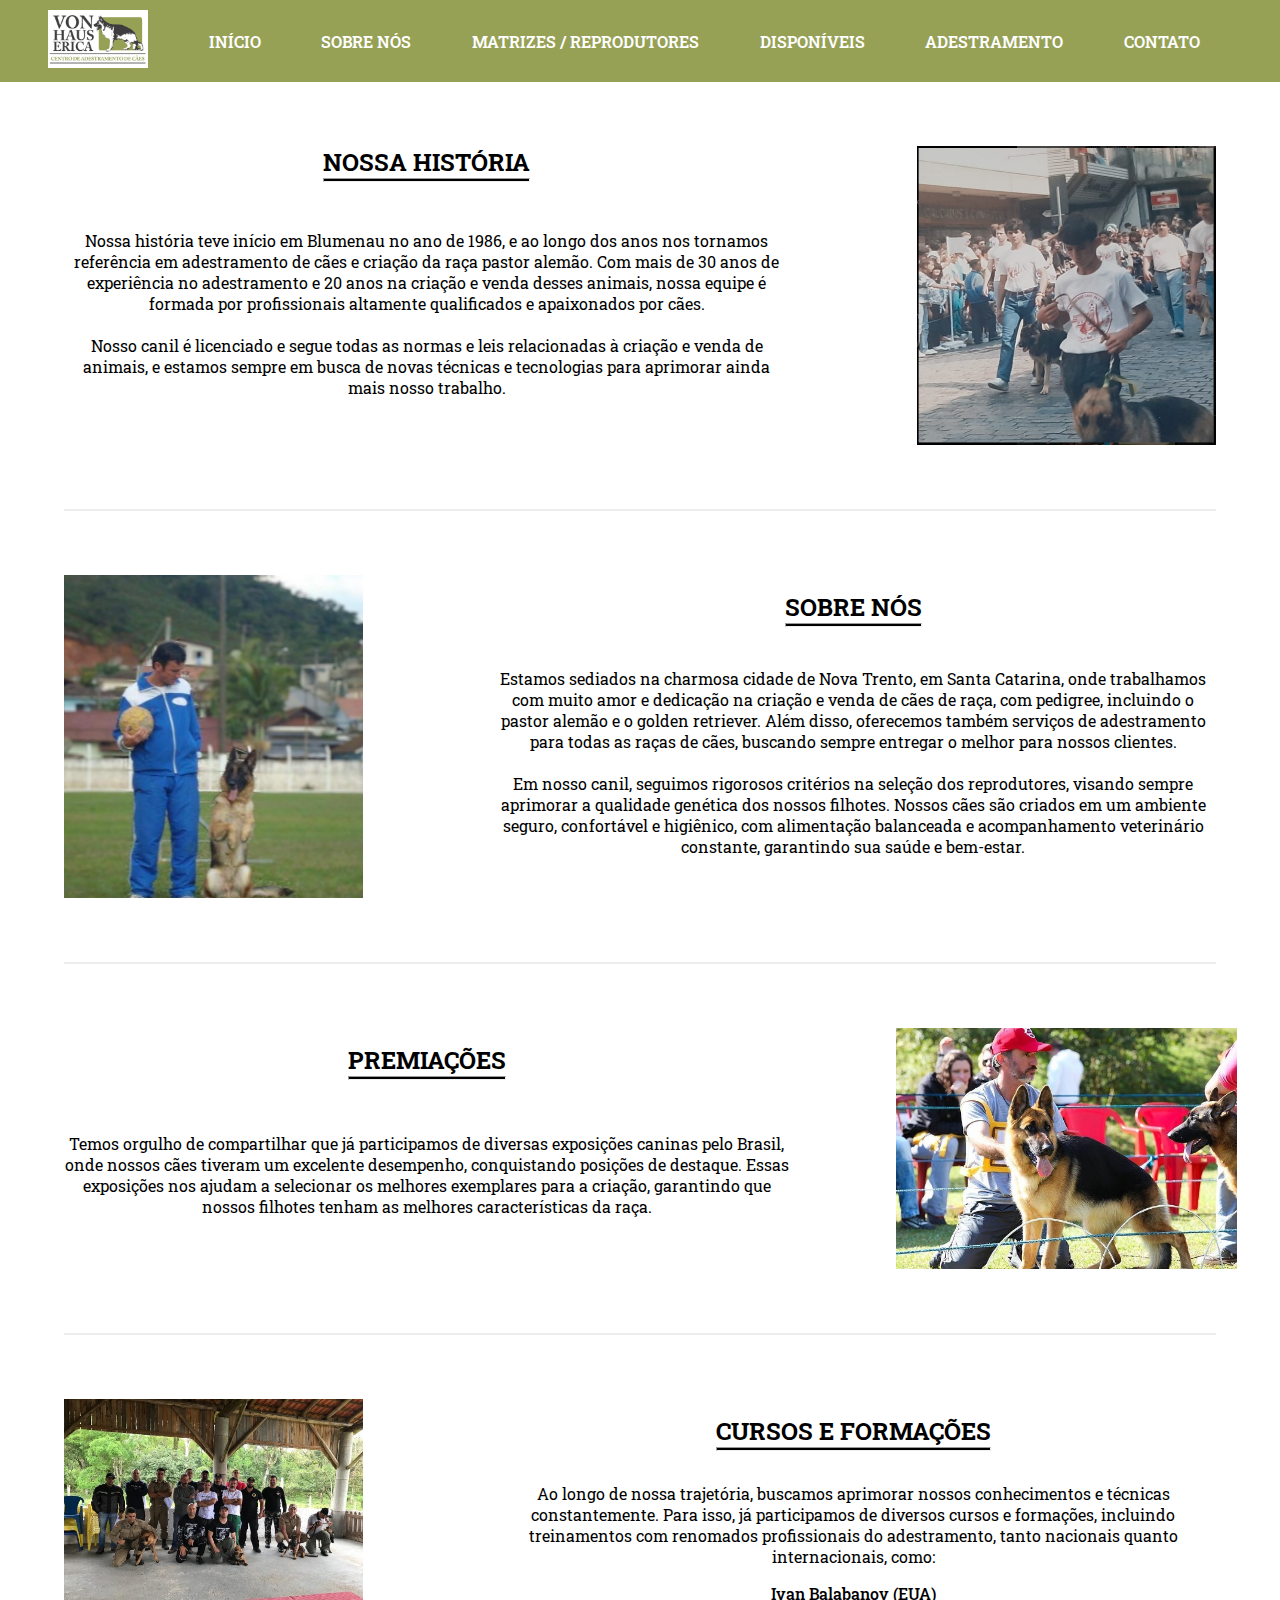
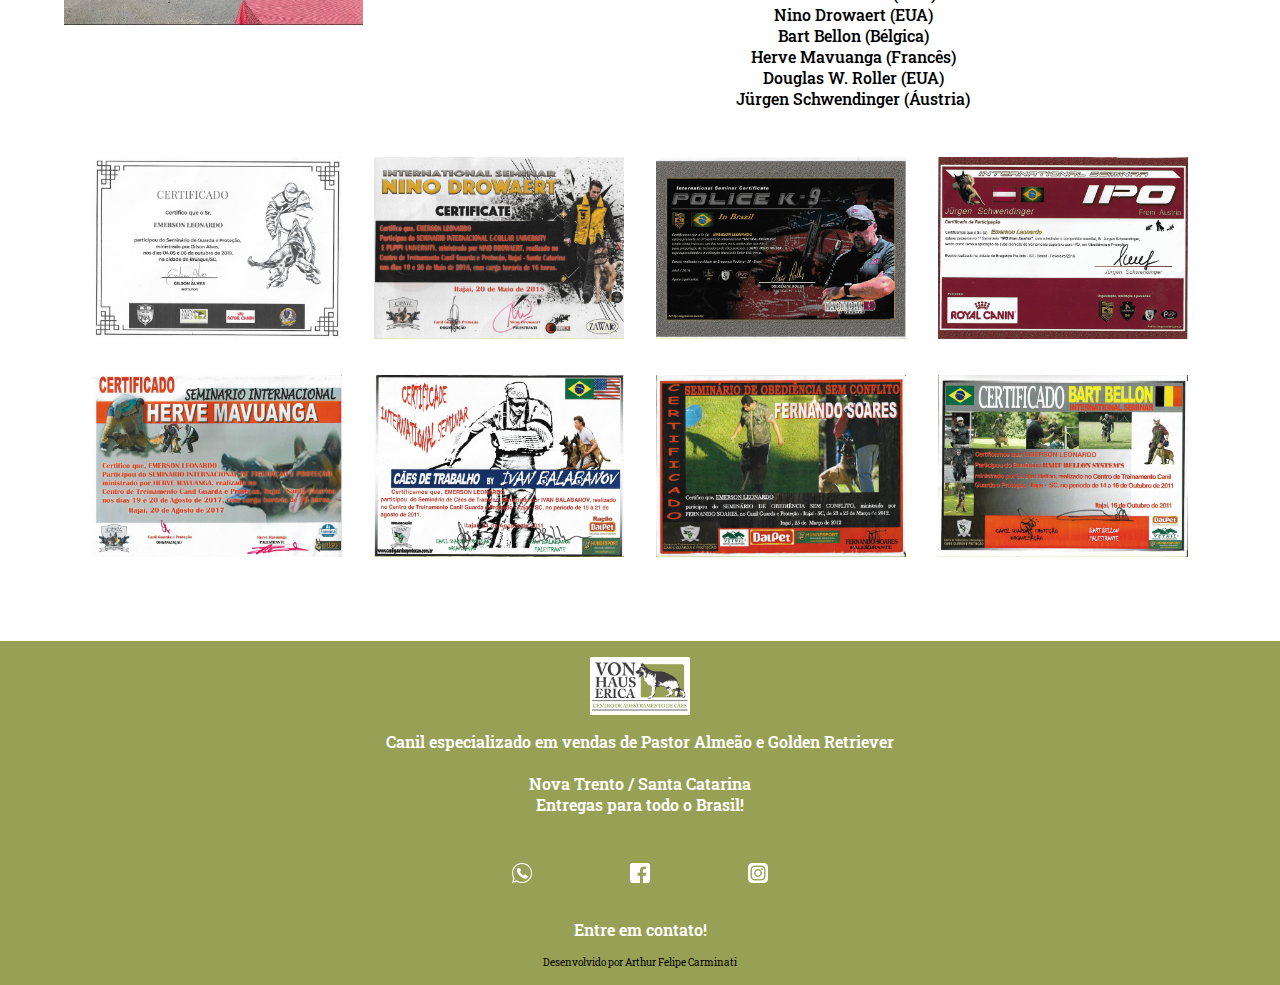
==== commit 5771d4ba: "Add files via upload" ====
--- a/assets/views/about.html
+++ b/assets/views/about.html
@@ -21,6 +21,7 @@
                 <li><a href="about.html">SOBRE NÓS</a></li>
                 <li><a href="matrizes.html">MATRIZES / REPRODUTORES</a></li>
                 <li><a href="disponiveis.html">DISPONÍVEIS</a></li>
+                <li><a href="adestramento.html">ADESTRAMENTO</a></li>
                 <li><a href="contatos.html">CONTATO</a></li>
             </ul>
         </div>
@@ -36,6 +37,7 @@
                 <li class="lista-menu__item"><a href="/assets/views/about.html">SOBRE NÓS</a></li>
                 <li class="lista-menu__item"><a href="/assets/views/matrizes.html">MATRIZES / REPRODUTORES</a></li>
                 <li class="lista-menu__item"><a href="/assets/views/disponiveis.html">DISPONÍVEIS</a></li>
+                <li class="lista-menu__item"><a href="/assets/views/adestramento.html">ADESTRAMENTO</a></li>
                 <li class="lista-menu__item"><a href="/assets/views/contatos.html">CONTATO</a></li>
             </ul>
         </div>
--- a/assets/styles/main.css
+++ b/assets/styles/main.css
@@ -335,6 +335,25 @@
     margin: 0 10rem;
   }
 
+  .adestramento__titulo{
+    display: flex;
+    justify-content: center;
+    margin-top: 1rem;
+  }
+
+  .adestramento__corpo{
+    display: flex;
+    text-align: center;
+    margin: 1rem 20%;
+  }
+
+  .adestramento__video{
+    display: flex;
+    justify-content: center;
+    text-align: center;
+    padding: 1rem;
+  }
+
   @media (max-width: 1050px) {
 
   .linha{
